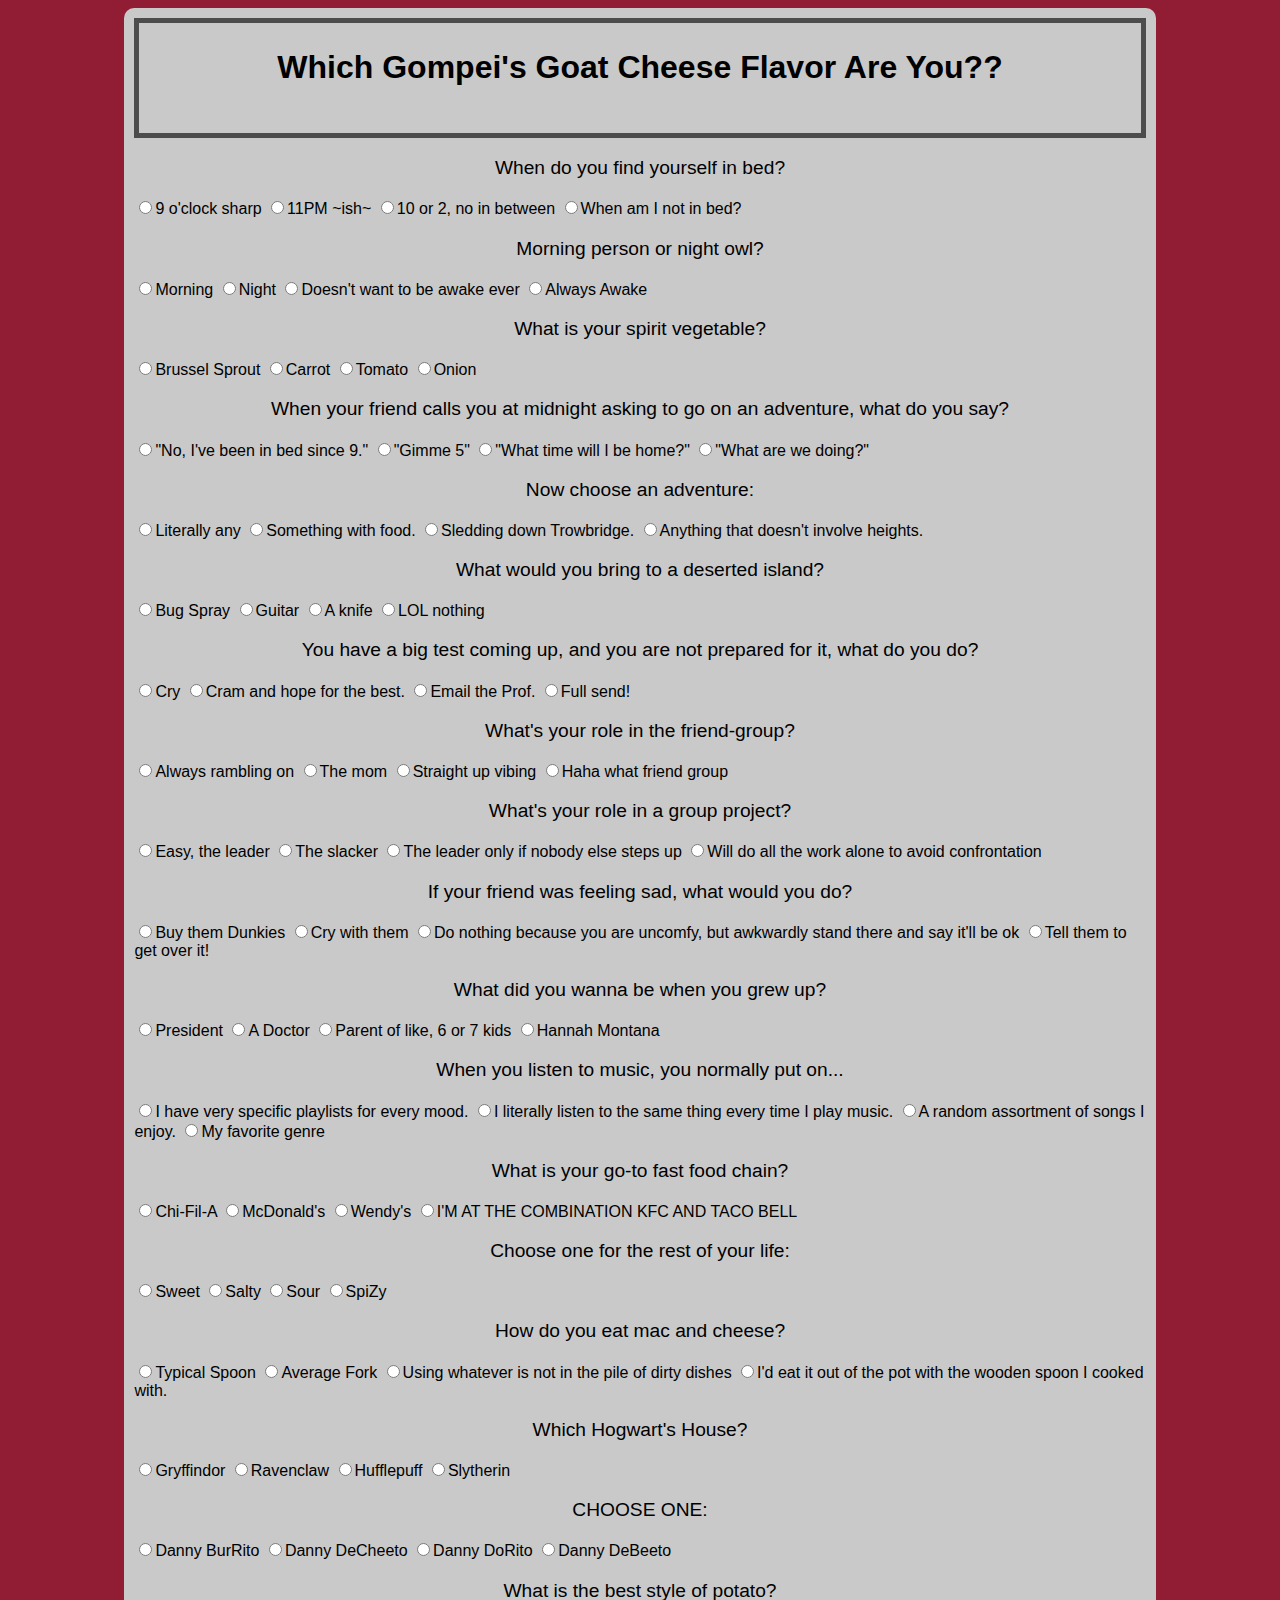
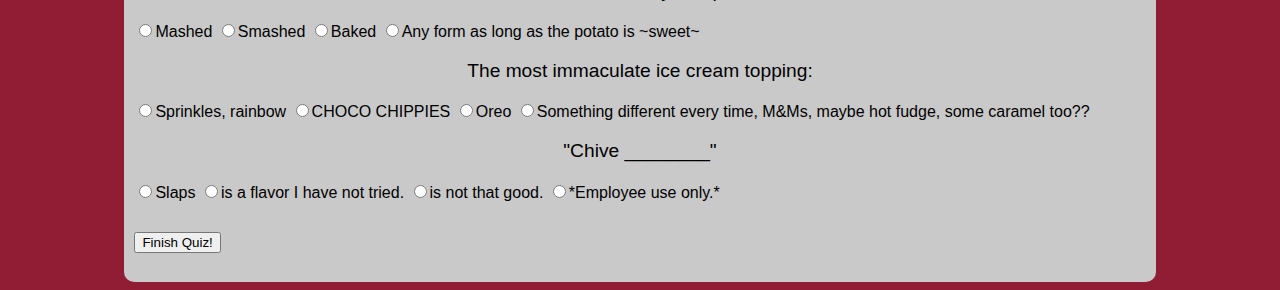
==== home.html @ 8945aae4 "Create home.html" ====
<!DOCTYPE html>
<html>
<head>
<title>What GGC Flavor Are You?</title>
<style>
body {
background-color:#911D34;
font-family: Helvetica;
}

#main {
width: 80%;
border: 3px white;
margin: auto;
padding: 10px;
background-color: #C9C9C9;
border-radius: 10px;
}

#header {
margin-top: 5;
border: 5px solid #4c4c4d;
padding: 5px;
text-align: center;
height: 100px;
}

p {
font-size: larger;
text-align: center;
}

label {
width: 150px;
display: auto inline-block;
}

button {
display: block;
margin-top: 30px;
}

</style>

</head>
<body>
<div id="main">
<div id="header"><h1>Which Gompei's Goat Cheese Flavor Are You??</h1></div>

<form  id="form1">


	<p>When do you find yourself in bed?</p>
	<label><input type="radio" name="bedtime" id="boring" value="blueb" />9 o'clock sharp</label>
	<label><input type="radio" name="bedtime" id="normal" value="chive" />11PM ~ish~</label>
	<label><input type="radio" name="bedtime" id="colleg" value="fiery" />10 or 2, no in between</label>
	<label><input type="radio" name="bedtime" id="lazyyy" value="pinkp" />When am I not in bed?</label>
	
	
	<p>Morning person or night owl?</p>
	<label><input type="radio" name="activityLevel" id="boring" value="blueb" />Morning</label>
	<label><input type="radio" name="activityLevel" id="nobore" value="chive" />Night</label>
	<label><input type="radio" name="activityLevel" id="nobore" value="pinkp" />Doesn't want to be awake ever</label>
	<label><input type="radio" name="activityLevel" id="nobore" value="fiery" />Always Awake</label>

	
	<p>What is your spirit vegetable?</p>
	<label><input type="radio" name="spirit" id="rock2" value="fiery" />Brussel Sprout</label>
	<label><input type="radio" name="spirit" id="indie" value="blueb" />Carrot</label>
	<label><input type="radio" name="spirit" id="country" value="pinkp" />Tomato</label>
	<label><input type="radio" name="spirit" id="country" value="chive" />Onion</label>


	<p>When your friend calls you at midnight asking to go on an adventure, what do you say?</p>
	<label><input type="radio" name="calls" id="rock2" value="blueb" />"No, I've been in bed since 9."</label>
	<label><input type="radio" name="calls" id="indie" value="chive" />"Gimme 5"</label>
	<label><input type="radio" name="calls" id="country" value="fiery" />"What time will I be home?"</label>
	<label><input type="radio" name="calls" id="country" value="pinkp" />"What are we doing?"</label>


	<p>Now choose an adventure:</p>
	<label><input type="radio" name="adventure" id="rock2" value="chive" />Literally any</label>
	<label><input type="radio" name="adventure" id="indie" value="pinkp" />Something with food.</label>
	<label><input type="radio" name="adventure" id="country" value="fiery" />Sledding down Trowbridge.</label>
	<label><input type="radio" name="adventure" id="country" value="blueb" />Anything that doesn't involve heights.</label>


	<p>What would you bring to a deserted island?</p>
	<label><input type="radio" name="tool" id="rock2" value="pinkp" />Bug Spray</label>
	<label><input type="radio" name="tool" id="indie" value="fiery" />Guitar</label>
	<label><input type="radio" name="tool" id="country" value="blueb" />A knife</label>
	<label><input type="radio" name="tool" id="country" value="chive" />LOL nothing</label>


	<p>You have a big test coming up, and you are not prepared for it, what do you do?</p>
	<label><input type="radio" name="study" id="rock2" value="fiery" />Cry</label>
	<label><input type="radio" name="study" id="indie" value="pinkp" />Cram and hope for the best.</label>
	<label><input type="radio" name="study" id="country" value="blueb" />Email the Prof.</label>
	<label><input type="radio" name="study" id="country" value="chive" />Full send!</label>


	<p>What's your role in the friend-group?</p>
	<label><input type="radio" name="squad" id="rock2" value="pinkp" />Always rambling on</label>
	<label><input type="radio" name="squad" id="indie" value="fiery" />The mom</label>
	<label><input type="radio" name="squad" id="country" value="chive" />Straight up vibing</label>
	<label><input type="radio" name="squad" id="country" value="blueb" />Haha what friend group</label>


	<p>What's your role in a group project?</p>
	<label><input type="radio" name="group" id="rock2" value="fiery" />Easy, the leader</label>
	<label><input type="radio" name="group" id="indie" value="chive" />The slacker</label>
	<label><input type="radio" name="group" id="country" value="pinkp" />The leader only if nobody else steps up</label>
	<label><input type="radio" name="group" id="country" value="blueb" />Will do all the work alone to avoid confrontation</label>


	<p>If your friend was feeling sad, what would you do?</p>
	<label><input type="radio" name="friend" id="rock2" value="pinkp" />Buy them Dunkies</label>
	<label><input type="radio" name="friend" id="indie" value="fiery" />Cry with them</label>
	<label><input type="radio" name="friend" id="country" value="chive" />Do nothing because you are uncomfy, but awkwardly stand there and say it'll be ok</label>
	<label><input type="radio" name="friend" id="country" value="blueb" />Tell them to get over it!</label>


	<p>What did you wanna be when you grew up?</p>
	<label><input type="radio" name="grown" id="indie" value="chive" />President</label>
	<label><input type="radio" name="grown" id="country" value="blueb" />A Doctor</label>
	<label><input type="radio" name="grown" id="country" value="pinkp" />Parent of like, 6 or 7 kids</label>
	<label><input type="radio" name="grown" id="country" value="fiery" />Hannah Montana</label>


	<p>When you listen to music, you normally put on... </p>
	<label><input type="radio" name="music" id="rock2" value="fiery" />I have very specific playlists for every mood.</label>
	<label><input type="radio" name="music" id="indie" value="pinkp" />I literally listen to the same thing every time I play music.</label>
	<label><input type="radio" name="music" id="country" value="chive" />A random assortment of songs I enjoy.</label>
	<label><input type="radio" name="music" id="country" value="blueb" />My favorite genre</label>


	<p>What is your go-to fast food chain?</p>
	<label><input type="radio" name="chain" id="rock2" value="blueb" />Chi-Fil-A</label>
	<label><input type="radio" name="chain" id="indie" value="pinkp" />McDonald's</label>
	<label><input type="radio" name="chain" id="country" value="chive" />Wendy's</label>
	<label><input type="radio" name="chain" id="country" value="fiery" />I'M AT THE COMBINATION KFC AND TACO BELL</label>


	<p>Choose one for the rest of your life:</p>
	<label><input type="radio" name="spice" id="rock2" value="blueb" />Sweet</label>
	<label><input type="radio" name="spice" id="indie" value="pinkp" />Salty</label>
	<label><input type="radio" name="spice" id="country" value="chive" />Sour</label>
	<label><input type="radio" name="spice" id="country" value="fiery" />SpiZy</label>


	<p>How do you eat mac and cheese?</p>
	<label><input type="radio" name="cheese" id="rock2" value="blueb" />Typical Spoon</label>
	<label><input type="radio" name="cheese" id="indie" value="pinkp" />Average Fork</label>
	<label><input type="radio" name="cheese" id="country" value="chive" />Using whatever is not in the pile of dirty dishes</label>
	<label><input type="radio" name="cheese" id="country" value="fiery" />I'd eat it out of the pot with the wooden spoon I cooked with.</label>


	<p>Which Hogwart's House?</p>
	<label><input type="radio" name="harry" id="rock2" value="pinkp" />Gryffindor</label>
	<label><input type="radio" name="harry" id="indie" value="chive" />Ravenclaw</label>
	<label><input type="radio" name="harry" id="country" value="blueb" />Hufflepuff</label>
	<label><input type="radio" name="harry" id="country" value="fiery" />Slytherin</label>


	<p>CHOOSE ONE: </p>
	<label><input type="radio" name="danny" id="rock2" value="fiery" />Danny BurRito</label>
	<label><input type="radio" name="danny" id="indie" value="chive" />Danny DeCheeto</label>
	<label><input type="radio" name="danny" id="country" value="pinkp" />Danny DoRito</label>
	<label><input type="radio" name="danny" id="country" value="blueb" />Danny DeBeeto</label>


	<p>What is the best style of potato?</p>
	<label><input type="radio" name="cook" id="rock2" value="blueb" />Mashed</label>
	<label><input type="radio" name="cook" id="indie" value="chive" />Smashed</label>
	<label><input type="radio" name="cook" id="country" value="willie" />Baked</label>
	<label><input type="radio" name="cook" id="country" value="chive" />Any form as long as the potato is ~sweet~</label>


	<p>The most immaculate ice cream topping: </p>
	<label><input type="radio" name="toppi" id="rock2" value="fiery" />Sprinkles, rainbow</label>
	<label><input type="radio" name="toppi" id="indie" value="blueb" />CHOCO CHIPPIES</label>
	<label><input type="radio" name="toppi" id="country" value="chive" />Oreo</label>
	<label><input type="radio" name="toppi" id="country" value="pinkp" />Something different every time, M&Ms, maybe hot fudge, some caramel too??</label>


	<p>"Chive ________" </p>
	<label><input type="radio" name="fucks" id="rock2" value="fiery" />Slaps</label>
	<label><input type="radio" name="fucks" id="indie" value="blueb" />is a flavor I have not tried.</label>
	<label><input type="radio" name="fucks" id="country" value="pinkp" />is not that good.</label>
	<label><input type="radio" name="fucks" id="country" value="chive" />*Employee use only.*</label>


<button type="submit" value="Submit">Finish Quiz!</button>

</form>
<p id="answer1"></p>
<p id="answer2"></p>
<p id="answer3"></p>
<p id="answer4"></p>
</div>


<script>
 
    
	document.getElementById("form1").onsubmit=function() {

		var checked = document.querySelectorAll('input:checked');

		if (checked.length >= 20) {
	   
	  		bedtime = document.querySelector('input[name = "bedtime"]:checked').value;
	 		activityLevel = document.querySelector('input[name = "activityLevel"]:checked').value;
	 		spirit = document.querySelector('input[name = "spirit"]:checked').value;
			calls = document.querySelector('input[name = "calls"]:checked').value;
			adventure = document.querySelector('input[name = "adventure"]:checked').value;
			tool  = document.querySelector('input[name = "tool"]:checked').value;
			study = document.querySelector('input[name = "study"]:checked').value;
			squad = document.querySelector('input[name = "squad"]:checked').value;
			group = document.querySelector('input[name = "group"]:checked').value;
			friend = document.querySelector('input[name = "friend"]:checked').value;
			grown = document.querySelector('input[name = "grown"]:checked').value;
			music = document.querySelector('input[name = "music"]:checked').value;
			chain = document.querySelector('input[name = "chain"]:checked').value;
			spice = document.querySelector('input[name = "spice"]:checked').value; 
			cheese = document.querySelector('input[name = "cheese"]:checked').value; 
			harry = document.querySelector('input[name = "harry"]:checked').value; 
			danny = document.querySelector('input[name = "danny"]:checked').value; 
			cook = document.querySelector('input[name = "cook"]:checked').value; 
			toppi = document.querySelector('input[name = "toppi"]:checked').value;
			fucks = document.querySelector('input[name = "fucks"]:checked').value;

			// initialize score variables 
			plain = 0;
			herbg = 0;
			chive = 0;
			calab = 0;
			choco = 0;
			blueb = 0;
			crano = 0;
			pinkp = 0;
			fiery = 0;
			smoke = 0;
	  
			//function to calculate score for each question, based on value
			function eachscore(x) {
				if(x == "plain") { plain+=1}
				if(x == "blueb") { blueb+=1}
				if(x == "choco") { choco+=1}
				if(x == "smoke") { smoke+=1}
				if(x == "fiery") { fiery+=1}
				if(x == "crano") { crano+=1}
				if(x == "herbg") { herbg+=1}
				if(x == "chive") { chive+=1}
				if(x == "calab") { calab+=1}
				if(x == "pinkp") { pinkp+=1}

			}
			// for the above function, you could also change the 1 to a variable so you could give more points for certain questions
		
			//call function for each question
			eachscore(eval("bedtime"));
			eachscore(eval("activityLevel"));
			eachscore(eval("spirit"));
			eachscore(eval("calls"));
			eachscore(eval("adventure"));
			eachscore(eval("tool"));
			eachscore(eval("study"));
			eachscore(eval("squad"));
			eachscore(eval("group"));
			eachscore(eval("friend"));
			eachscore(eval("grown"));
			eachscore(eval("music"));
			eachscore(eval("chain"));
			eachscore(eval("spice"));
			eachscore(eval("cheese"));
			eachscore(eval("harry"));
			eachscore(eval("danny"));
			eachscore(eval("cook"));
			eachscore(eval("toppi"));
			eachscore(eval("fucks"));

		
	  
	  
			all = [plain, blueb, choco, smoke, fiery, crano, herbg, chive, calab, pinkp];
		
			//get the max score  in the array
			maxscore = Math.max.apply(Math,all);
		
			//figure out which score is the max score by identifying its index number
			for(i=0; i<all.length; i++) {
				if(all[i]==maxscore) {
				highest = i;
				}
			}
	

			// object holding scores and feedback	
			scores = [{index:0, feedback: "You got Plain"},
					{index:1, feedback: "You got Blueberry Lemon"},
					{index:2, feedback: "You got Chocolate"},
					{index:3, feedback: "You got Hickory Smoked"},
					{index:4, feedback: "You got Fiery Fig"},
					{index:5, feedback: "You got Cranberry Orange"},
					{index:6, feedback: "You got Herb Garlic"},
					{index:7, feedback: "You got Chive"},
					{index:8, feedback: "You got Calabrini"},
					{index:9, feedback: "Pink Peppercorn"}];




			//loop to match index to score and reply with feedback
			for(i=0;i<scores.length; i++) {
				if(highest == scores[i].index) {
					document.getElementById("answer4").innerHTML = scores[i].feedback;
				}
			}
		}
	else alert("Fill out all questions before submitting.");

	return false; // required to not refresh the page; just leave this here
}
</script>

</body>
</html>
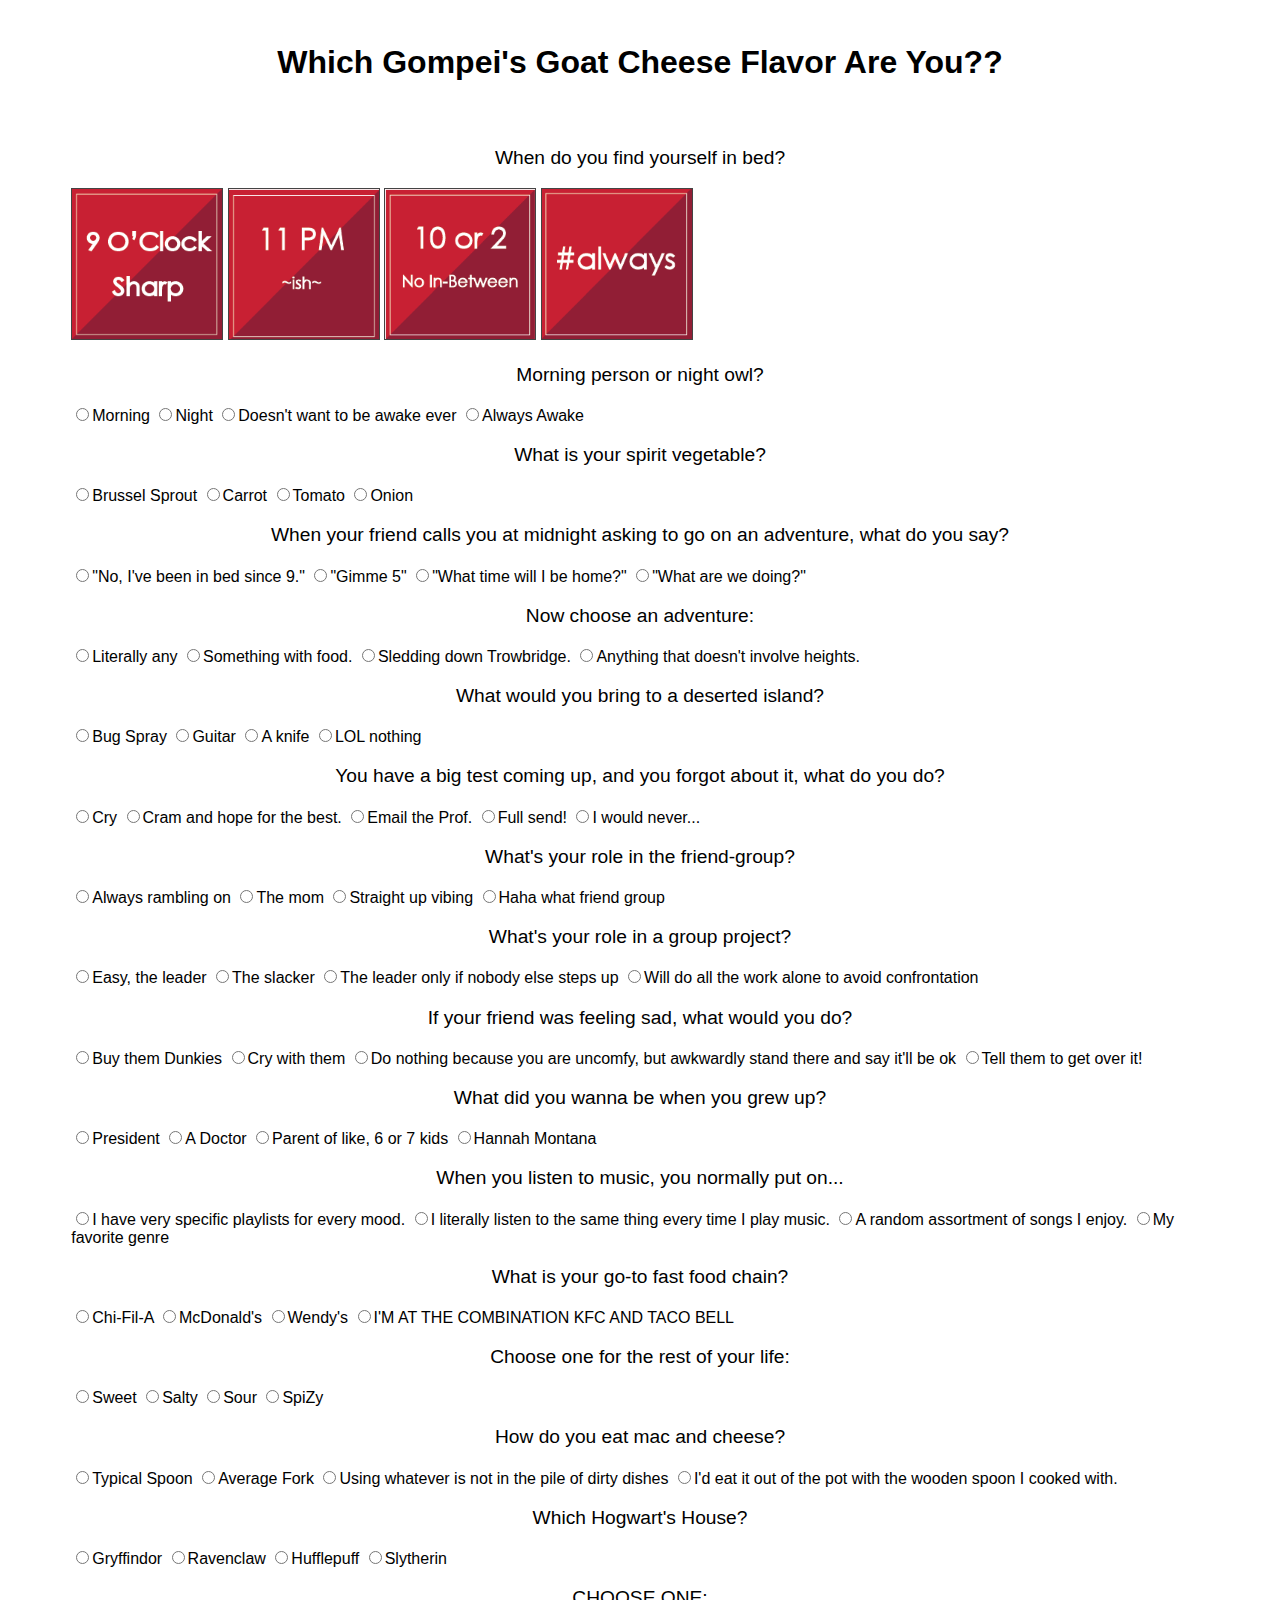
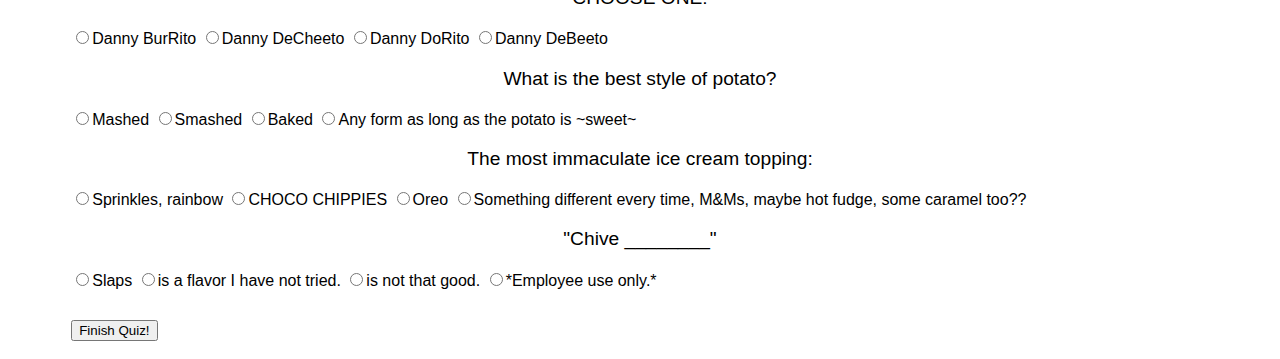
==== commit 2134981a: "buttons!" ====
--- a/home.html
+++ b/home.html
@@ -1,25 +1,29 @@
 <!DOCTYPE html>
 <html>
 <head>
-<title>What GGC Flavor Are You?</title>
+<title>order@gompei.com</title>
+
 <style>
+
+
+
+
+
 body {
-background-color:#911D34;
-font-family: Helvetica;
+background-color:#ffffff;
+font-family: 'Franklin Gothic Medium', 'Arial Narrow', Arial, sans-serif;
 }
 
 #main {
-width: 80%;
-border: 3px white;
+width: 90%;
+border: 3px rgb(255, 255, 255);
 margin: auto;
 padding: 10px;
-background-color: #C9C9C9;
-border-radius: 10px;
+background-color: #ffffff;
 }
 
 #header {
 margin-top: 5;
-border: 5px solid #4c4c4d;
 padding: 5px;
 text-align: center;
 height: 100px;
@@ -31,8 +35,31 @@
 }
 
 label {
-width: 150px;
-display: auto inline-block;
+width: 300px;
+display: auto ;
+} 
+
+.input-hidden {
+  position: absolute;
+  left: -9999px;
+}
+
+input[type=radio]:checked + label>img {
+  border: 1px solid #fff;
+  box-shadow: 0 0 3px 3px rgb(220, 139, 252);
+}
+
+input[type=radio] + label>img {
+  border: 1px solid #444;
+  width: 150px;
+  height: 150px;
+  transition: 500ms all;
+}
+
+input[type=radio]:checked + label>img {
+  transform: 
+    rotateZ(-10deg) 
+    rotateX(10deg);
 }
 
 button {
@@ -47,56 +74,57 @@
 <div id="main">
 <div id="header"><h1>Which Gompei's Goat Cheese Flavor Are You??</h1></div>
 
-<form  id="form1">
+<form  id="form">
 
 
 	<p>When do you find yourself in bed?</p>
-	<label><input type="radio" name="bedtime" id="boring" value="blueb" />9 o'clock sharp</label>
-	<label><input type="radio" name="bedtime" id="normal" value="chive" />11PM ~ish~</label>
-	<label><input type="radio" name="bedtime" id="colleg" value="fiery" />10 or 2, no in between</label>
-	<label><input type="radio" name="bedtime" id="lazyyy" value="pinkp" />When am I not in bed?</label>
+	<input type="radio" name="bedtime" id="boring" value="plain blueb" class="input-hidden"/><label for="boring"><img src="buttons/9.png"></label>
+	<input type="radio" name="bedtime" id="normal" value="crano" class="input-hidden"/><label for="normal"><img src="buttons/11.png"></label>
+	<input type="radio" name="bedtime" id="colleg" value="fiery" class="input-hidden"/><label for="colleg"><img src="buttons/10-2.png"></label>
+	<input type="radio" name="bedtime" id="lazyyy" value="pinkp" class="input-hidden"/><label for="lazyyy"><img src="buttons/always.png"></label>
 	
 	
 	<p>Morning person or night owl?</p>
-	<label><input type="radio" name="activityLevel" id="boring" value="blueb" />Morning</label>
-	<label><input type="radio" name="activityLevel" id="nobore" value="chive" />Night</label>
-	<label><input type="radio" name="activityLevel" id="nobore" value="pinkp" />Doesn't want to be awake ever</label>
-	<label><input type="radio" name="activityLevel" id="nobore" value="fiery" />Always Awake</label>
+	<label><input type="radio" name="activityLevel" id="boring" value="plain" />Morning</label>
+	<label><input type="radio" name="activityLevel" id="nobore" value="fiery" />Night</label>
+	<label><input type="radio" name="activityLevel" id="nobore" value="choco chive" />Doesn't want to be awake ever</label>
+	<label><input type="radio" name="activityLevel" id="nobore" value="calab pinkp" />Always Awake</label>
 
 	
 	<p>What is your spirit vegetable?</p>
-	<label><input type="radio" name="spirit" id="rock2" value="fiery" />Brussel Sprout</label>
+	<label><input type="radio" name="spirit" id="rock2" value="calab" />Brussel Sprout</label>
 	<label><input type="radio" name="spirit" id="indie" value="blueb" />Carrot</label>
-	<label><input type="radio" name="spirit" id="country" value="pinkp" />Tomato</label>
-	<label><input type="radio" name="spirit" id="country" value="chive" />Onion</label>
+	<label><input type="radio" name="spirit" id="country" value="pinkp herbg" />Tomato</label>
+	<label><input type="radio" name="spirit" id="country" value="chive choco fiery" />Onion</label>
 
 
 	<p>When your friend calls you at midnight asking to go on an adventure, what do you say?</p>
-	<label><input type="radio" name="calls" id="rock2" value="blueb" />"No, I've been in bed since 9."</label>
-	<label><input type="radio" name="calls" id="indie" value="chive" />"Gimme 5"</label>
-	<label><input type="radio" name="calls" id="country" value="fiery" />"What time will I be home?"</label>
-	<label><input type="radio" name="calls" id="country" value="pinkp" />"What are we doing?"</label>
+	<label><input type="radio" name="calls" id="rock2" value="plain" />"No, I've been in bed since 9."</label>
+	<label><input type="radio" name="calls" id="indie" value="chive calab" />"Gimme 5"</label>
+	<label><input type="radio" name="calls" id="country" value="fiery blueb crano herbg" />"What time will I be home?"</label>
+	<label><input type="radio" name="calls" id="country" value="pinkp choco" />"What are we doing?"</label>
 
 
 	<p>Now choose an adventure:</p>
-	<label><input type="radio" name="adventure" id="rock2" value="chive" />Literally any</label>
-	<label><input type="radio" name="adventure" id="indie" value="pinkp" />Something with food.</label>
+	<label><input type="radio" name="adventure" id="rock2" value="chive calab" />Literally any</label>
+	<label><input type="radio" name="adventure" id="indie" value="pinkp fiery" />Something with food.</label>
 	<label><input type="radio" name="adventure" id="country" value="fiery" />Sledding down Trowbridge.</label>
-	<label><input type="radio" name="adventure" id="country" value="blueb" />Anything that doesn't involve heights.</label>
+	<label><input type="radio" name="adventure" id="country" value="blueb choco plain" />Anything that doesn't involve heights.</label>
 
 
 	<p>What would you bring to a deserted island?</p>
-	<label><input type="radio" name="tool" id="rock2" value="pinkp" />Bug Spray</label>
-	<label><input type="radio" name="tool" id="indie" value="fiery" />Guitar</label>
-	<label><input type="radio" name="tool" id="country" value="blueb" />A knife</label>
+	<label><input type="radio" name="tool" id="rock2" value="pinkp choco" />Bug Spray</label>
+	<label><input type="radio" name="tool" id="indie" value="fiery crano" />Guitar</label>
+	<label><input type="radio" name="tool" id="country" value="blueb chive" />A knife</label>
 	<label><input type="radio" name="tool" id="country" value="chive" />LOL nothing</label>
 
 
-	<p>You have a big test coming up, and you are not prepared for it, what do you do?</p>
+	<p>You have a big test coming up, and you forgot about it, what do you do?</p>
 	<label><input type="radio" name="study" id="rock2" value="fiery" />Cry</label>
 	<label><input type="radio" name="study" id="indie" value="pinkp" />Cram and hope for the best.</label>
-	<label><input type="radio" name="study" id="country" value="blueb" />Email the Prof.</label>
+	<label><input type="radio" name="study" id="country" value="pl" />Email the Prof.</label>
 	<label><input type="radio" name="study" id="country" value="chive" />Full send!</label>
+	<label><input type="radio" name="study" id="country" value="choco" />I would never...</label>
 
 
 	<p>What's your role in the friend-group?</p>
@@ -193,17 +221,15 @@
 <button type="submit" value="Submit">Finish Quiz!</button>
 
 </form>
-<p id="answer1"></p>
-<p id="answer2"></p>
-<p id="answer3"></p>
-<p id="answer4"></p>
+
+
 </div>
 
 
 <script>
  
     
-	document.getElementById("form1").onsubmit=function() {
+	document.getElementById("form").onsubmit=function() {
 
 		var checked = document.querySelectorAll('input:checked');
 
@@ -244,14 +270,14 @@
 	  
 			//function to calculate score for each question, based on value
 			function eachscore(x) {
-				if(x == "plain") { plain+=1}
+				if(x == "plain") { plain+=2}
 				if(x == "blueb") { blueb+=1}
 				if(x == "choco") { choco+=1}
 				if(x == "smoke") { smoke+=1}
 				if(x == "fiery") { fiery+=1}
 				if(x == "crano") { crano+=1}
 				if(x == "herbg") { herbg+=1}
-				if(x == "chive") { chive+=1}
+				if(x == "chive") { chive+=2}
 				if(x == "calab") { calab+=1}
 				if(x == "pinkp") { pinkp+=1}
 
